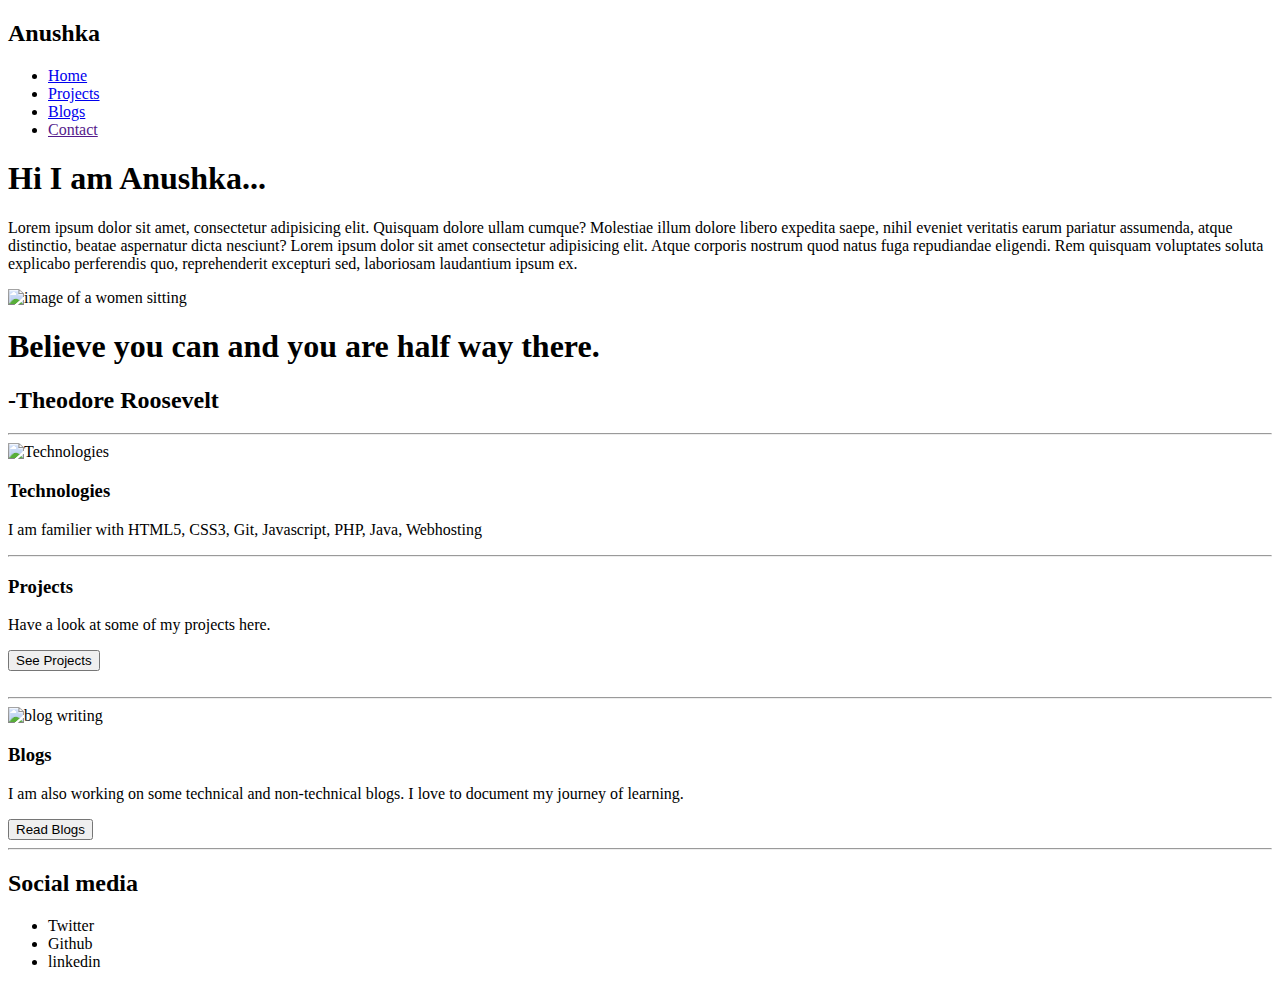
==== index.html @ 3993828c "uploading index" ====
<!DOCTYPE html>
<html lang="en">

<head>
    <meta charset="UTF-8">
    <meta http-equiv="X-UA-Compatible" content="IE=edge">
    <meta name="viewport" content="width=device-width, initial-scale=1.0">
    <title>Portfolio</title>
    <link rel="stylesheet" href="portfolio.css">
</head>

<body>
    <div class="nav">
        <header>
            <h2>Anushka</h2>
        </header>

        <ul class="navlist">
            <li class="navlistrow"><a href="/index.html">Home</a></li>
            <li class="navlistrow"><a href="/projects.html">Projects</a></li>
            <li class="navlistrow"><a href="/blogs.html">Blogs</a></li>
            <li class="navlistrow"><a href="">Contact</a></li>
        </ul>
    </div>
    <section class="content">
        <div class="intro">
            <h1>Hi I am Anushka...</h1>
            <p>Lorem ipsum dolor sit amet, consectetur adipisicing elit. Quisquam dolore ullam cumque? Molestiae illum
                dolore libero expedita saepe, nihil eveniet veritatis earum pariatur assumenda, atque distinctio, beatae
                aspernatur dicta nesciunt? Lorem ipsum dolor sit amet consectetur adipisicing elit. Atque corporis
                nostrum quod natus fuga repudiandae eligendi. Rem quisquam voluptates soluta explicabo perferendis quo,
                reprehenderit excepturi sed, laboriosam laudantium ipsum ex.</p>
        </div>
        <div class="hero">

            <img src="hero.svg" alt="image of a women sitting">
            <h1>Believe you can and you are half way there.</h1>
            <h2>-Theodore Roosevelt</h2>
        </div>
    </section>


    <hr>
    <div class="tech">
        <img src="tech.svg" alt="Technologies">

        <div>
            <h3>Technologies</h3>
            <p>
                I am familier with HTML5, CSS3, Git, Javascript, PHP, Java, Webhosting
            </p>
        </div>
    </div>
    <hr>
    <div class="projects">
        <div>
            <h3>Projects</h3>
            <p>Have a look at some of my projects here.
            </p>
            <button>See Projects</button>

        </div>

        <img src="project.svg" alt="">
    </div>
    <hr>
    <div class="blogs">
        <img src="blogs.svg" alt="blog writing">

        <div>
            <h3>Blogs</h3>
            <p>
                I am also working on some technical and non-technical blogs. I love to document my journey of learning.
            </p>
            <button>Read Blogs</button>
        </div>
    </div>
    <hr>

    <footer>

        <h2>Social media</h2>
        <ul>
            <li>Twitter</li>
            <li>Github</li>
            <li>linkedin</li>
        </ul>
    </footer>


</body>

</html>
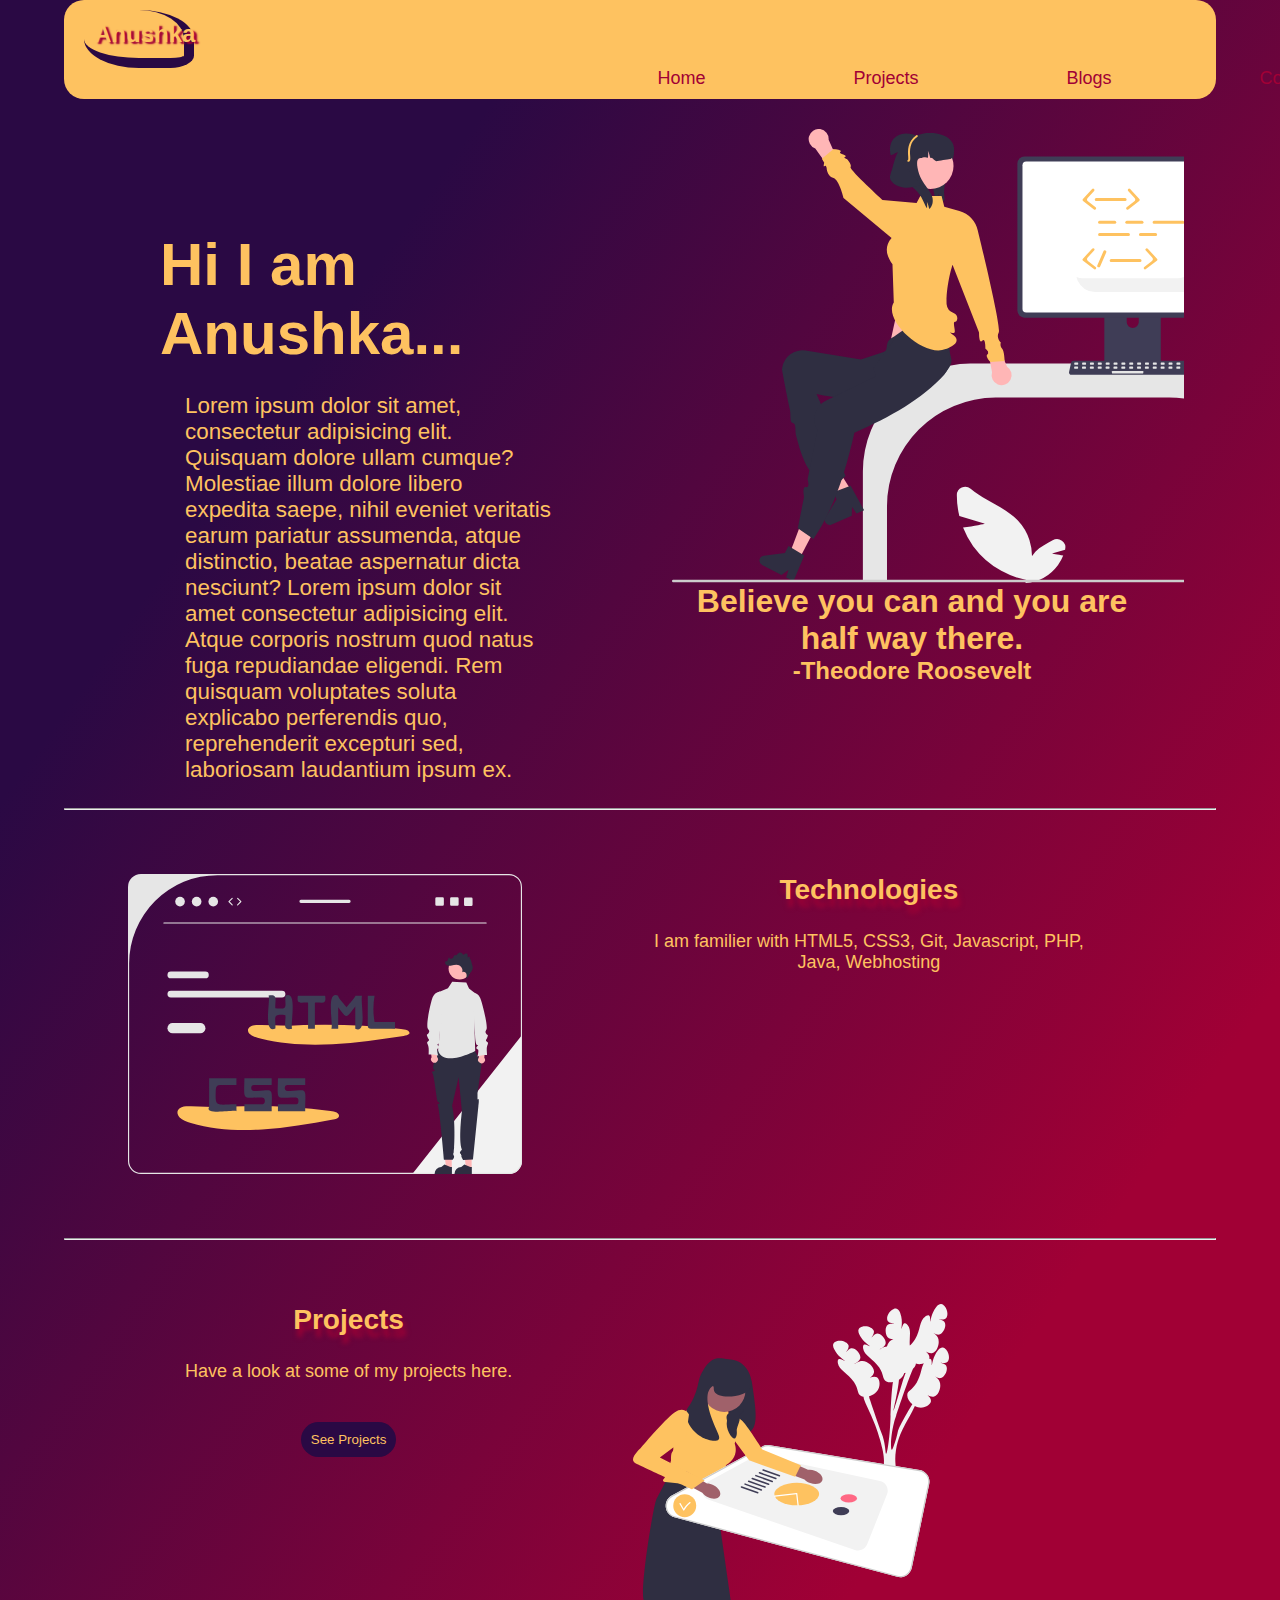
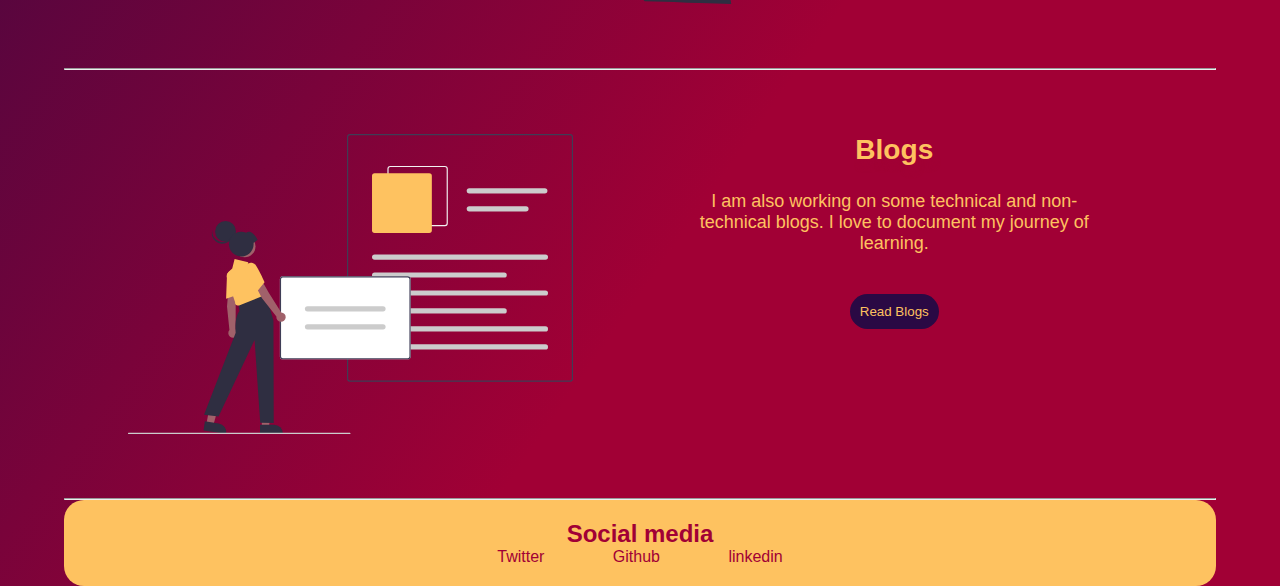
==== commit 49ca30cb: "adding index.html" ====
--- a/index.html
+++ b/index.html
@@ -1,93 +1,93 @@
-<!DOCTYPE html>
-<html lang="en">
-
-<head>
-    <meta charset="UTF-8">
-    <meta http-equiv="X-UA-Compatible" content="IE=edge">
-    <meta name="viewport" content="width=device-width, initial-scale=1.0">
-    <title>Portfolio</title>
-    <link rel="stylesheet" href="portfolio.css">
-</head>
-
-<body>
-    <div class="nav">
-        <header>
-            <h2>Anushka</h2>
-        </header>
-
-        <ul class="navlist">
-            <li class="navlistrow"><a href="/index.html">Home</a></li>
-            <li class="navlistrow"><a href="/projects.html">Projects</a></li>
-            <li class="navlistrow"><a href="/blogs.html">Blogs</a></li>
-            <li class="navlistrow"><a href="">Contact</a></li>
-        </ul>
-    </div>
-    <section class="content">
-        <div class="intro">
-            <h1>Hi I am Anushka...</h1>
-            <p>Lorem ipsum dolor sit amet, consectetur adipisicing elit. Quisquam dolore ullam cumque? Molestiae illum
-                dolore libero expedita saepe, nihil eveniet veritatis earum pariatur assumenda, atque distinctio, beatae
-                aspernatur dicta nesciunt? Lorem ipsum dolor sit amet consectetur adipisicing elit. Atque corporis
-                nostrum quod natus fuga repudiandae eligendi. Rem quisquam voluptates soluta explicabo perferendis quo,
-                reprehenderit excepturi sed, laboriosam laudantium ipsum ex.</p>
-        </div>
-        <div class="hero">
-
-            <img src="hero.svg" alt="image of a women sitting">
-            <h1>Believe you can and you are half way there.</h1>
-            <h2>-Theodore Roosevelt</h2>
-        </div>
-    </section>
-
-
-    <hr>
-    <div class="tech">
-        <img src="tech.svg" alt="Technologies">
-
-        <div>
-            <h3>Technologies</h3>
-            <p>
-                I am familier with HTML5, CSS3, Git, Javascript, PHP, Java, Webhosting
-            </p>
-        </div>
-    </div>
-    <hr>
-    <div class="projects">
-        <div>
-            <h3>Projects</h3>
-            <p>Have a look at some of my projects here.
-            </p>
-            <button>See Projects</button>
-
-        </div>
-
-        <img src="project.svg" alt="">
-    </div>
-    <hr>
-    <div class="blogs">
-        <img src="blogs.svg" alt="blog writing">
-
-        <div>
-            <h3>Blogs</h3>
-            <p>
-                I am also working on some technical and non-technical blogs. I love to document my journey of learning.
-            </p>
-            <button>Read Blogs</button>
-        </div>
-    </div>
-    <hr>
-
-    <footer>
-
-        <h2>Social media</h2>
-        <ul>
-            <li>Twitter</li>
-            <li>Github</li>
-            <li>linkedin</li>
-        </ul>
-    </footer>
-
-
-</body>
-
+<!DOCTYPE html>
+<html lang="en">
+
+<head>
+    <meta charset="UTF-8">
+    <meta http-equiv="X-UA-Compatible" content="IE=edge">
+    <meta name="viewport" content="width=device-width, initial-scale=1.0">
+    <title>Portfolio</title>
+    <link rel="stylesheet" href="portfolio.css">
+</head>
+
+<body>
+    <div class="nav">
+        <header>
+            <h2>Anushka</h2>
+        </header>
+
+        <ul class="navlist">
+            <li class="navlistrow"><a href="/index.html">Home</a></li>
+            <li class="navlistrow"><a href="/projects.html">Projects</a></li>
+            <li class="navlistrow"><a href="/blogs.html">Blogs</a></li>
+            <li class="navlistrow"><a href="">Contact</a></li>
+        </ul>
+    </div>
+    <section class="content">
+        <div class="intro">
+            <h1>Hi I am Anushka...</h1>
+            <p>Lorem ipsum dolor sit amet, consectetur adipisicing elit. Quisquam dolore ullam cumque? Molestiae illum
+                dolore libero expedita saepe, nihil eveniet veritatis earum pariatur assumenda, atque distinctio, beatae
+                aspernatur dicta nesciunt? Lorem ipsum dolor sit amet consectetur adipisicing elit. Atque corporis
+                nostrum quod natus fuga repudiandae eligendi. Rem quisquam voluptates soluta explicabo perferendis quo,
+                reprehenderit excepturi sed, laboriosam laudantium ipsum ex.</p>
+        </div>
+        <div class="hero">
+
+            <img src="hero.svg" alt="image of a women sitting">
+            <h1>Believe you can and you are half way there.</h1>
+            <h2>-Theodore Roosevelt</h2>
+        </div>
+    </section>
+
+
+    <hr>
+    <div class="tech">
+        <img src="tech.svg" alt="Technologies">
+
+        <div>
+            <h3>Technologies</h3>
+            <p>
+                I am familier with HTML5, CSS3, Git, Javascript, PHP, Java, Webhosting
+            </p>
+        </div>
+    </div>
+    <hr>
+    <div class="projects">
+        <div>
+            <h3>Projects</h3>
+            <p>Have a look at some of my projects here.
+            </p>
+            <button>See Projects</button>
+
+        </div>
+
+        <img src="project.svg" alt="">
+    </div>
+    <hr>
+    <div class="blogs">
+        <img src="blogs.svg" alt="blog writing">
+
+        <div>
+            <h3>Blogs</h3>
+            <p>
+                I am also working on some technical and non-technical blogs. I love to document my journey of learning.
+            </p>
+            <button>Read Blogs</button>
+        </div>
+    </div>
+    <hr>
+
+    <footer>
+
+        <h2>Social media</h2>
+        <ul>
+            <li>Twitter</li>
+            <li>Github</li>
+            <li>linkedin</li>
+        </ul>
+    </footer>
+
+
+</body>
+
 </html>--- a/portfolio.css
+++ b/portfolio.css
@@ -0,0 +1,169 @@
+@import url('https://fonts.googleapis.com/css2?family=Oleo+Script+Swash+Caps:wght@400;700&display=swap');
+
+:root {
+
+    --primaary: #2A0944;
+    --primary: linear-gradient(125deg, rgb(42, 9, 68) 20%, rgb(161, 0, 53)70%);
+    --secondary: #3FA796;
+    --tertiary: #FEC260;
+    --button: #A10035;
+}
+
+* {
+    margin: 0;
+    padding: 0;
+    box-sizing: border-box;
+    font-family: "Mulish", sans-serif;
+    padding-left: 2rem;
+    padding-right: 2rem;
+
+    color: var(--tertiary);
+
+}
+
+body {
+    background: var(--primary);
+    overflow: auto;
+
+}
+
+header {
+
+    margin-left: 10px;
+    max-width: 110px;
+    text-shadow: .2em .1em .1em var(--button);
+    border-radius: 70%;
+    border-bottom-right-radius: 30%;
+    border: 10px solid #2A0944;
+    border-top: #FEC260;
+    border-left: #FEC260;
+    padding: 10px;
+}
+
+header h2 {
+    color: var(--primary);
+    padding: 0px;
+
+}
+
+.nav {
+    
+    background: var(--tertiary);
+    border-radius: 20px;
+    padding: 10px;
+    text-decoration: none;
+
+}
+
+.navlist {
+    position: relative;
+    font-size: large;
+    list-style: none;
+    margin-left: 45%;
+    display: flex;
+    padding: 0;
+}
+
+.navlist li a {
+    text-decoration: none;
+    color: var(--button);
+    margin: 10px
+}
+
+.navlist li a:hover {
+    transition: 0.6s;
+    font-size: larger;
+    text-shadow: 0.4em 0.4em 0.2em var(--button);
+}
+
+.content {
+    display: flex;
+    min-height: 560px;
+
+}
+
+.content .intro {
+    margin-top: 12%;
+    min-width: 40%;
+    max-width: 50%;
+    font-size: 30px;
+
+}
+
+.content .intro p {
+    font-size: 1.4rem;
+}
+
+.hero img {
+    max-height: 600px;
+    display: block;
+
+}
+
+.hero {
+    margin-top: 30px;
+    padding: 0px;
+
+    text-align: center;
+    overflow-x: hidden;
+
+}
+
+.tech,
+.projects,
+.blogs {
+    display: flex;
+    text-align: center;
+    padding: 2rem;
+    margin: 2rem 0px;
+    border-radius: 1rem;
+    font-size: x-large;
+}
+
+img {
+    max-height: 300px;
+}
+
+div p {
+    margin: 25px;
+    font-size: large;
+    min-width: 30%;
+}
+
+h3 {
+    text-decoration: wavy;
+    text-shadow: 0.1em 0.3em 0.2em var(--button);
+}
+
+button {
+    background: var(--primaary);
+    padding: 10px;
+    border-radius: 20px;
+    border: var(--primary);
+    margin: 15px;
+
+}
+
+footer {
+    background: var(--tertiary);
+    border-radius: 20px;
+    padding: 20px;
+    text-decoration: none;
+    color: var(--button);
+}
+
+footer h2 {
+    color: var(--button);
+    text-align: center;
+}
+
+footer ul {
+    text-align: center;
+
+}
+
+footer ul li {
+    display: inline;
+    color: var(--button);
+
+}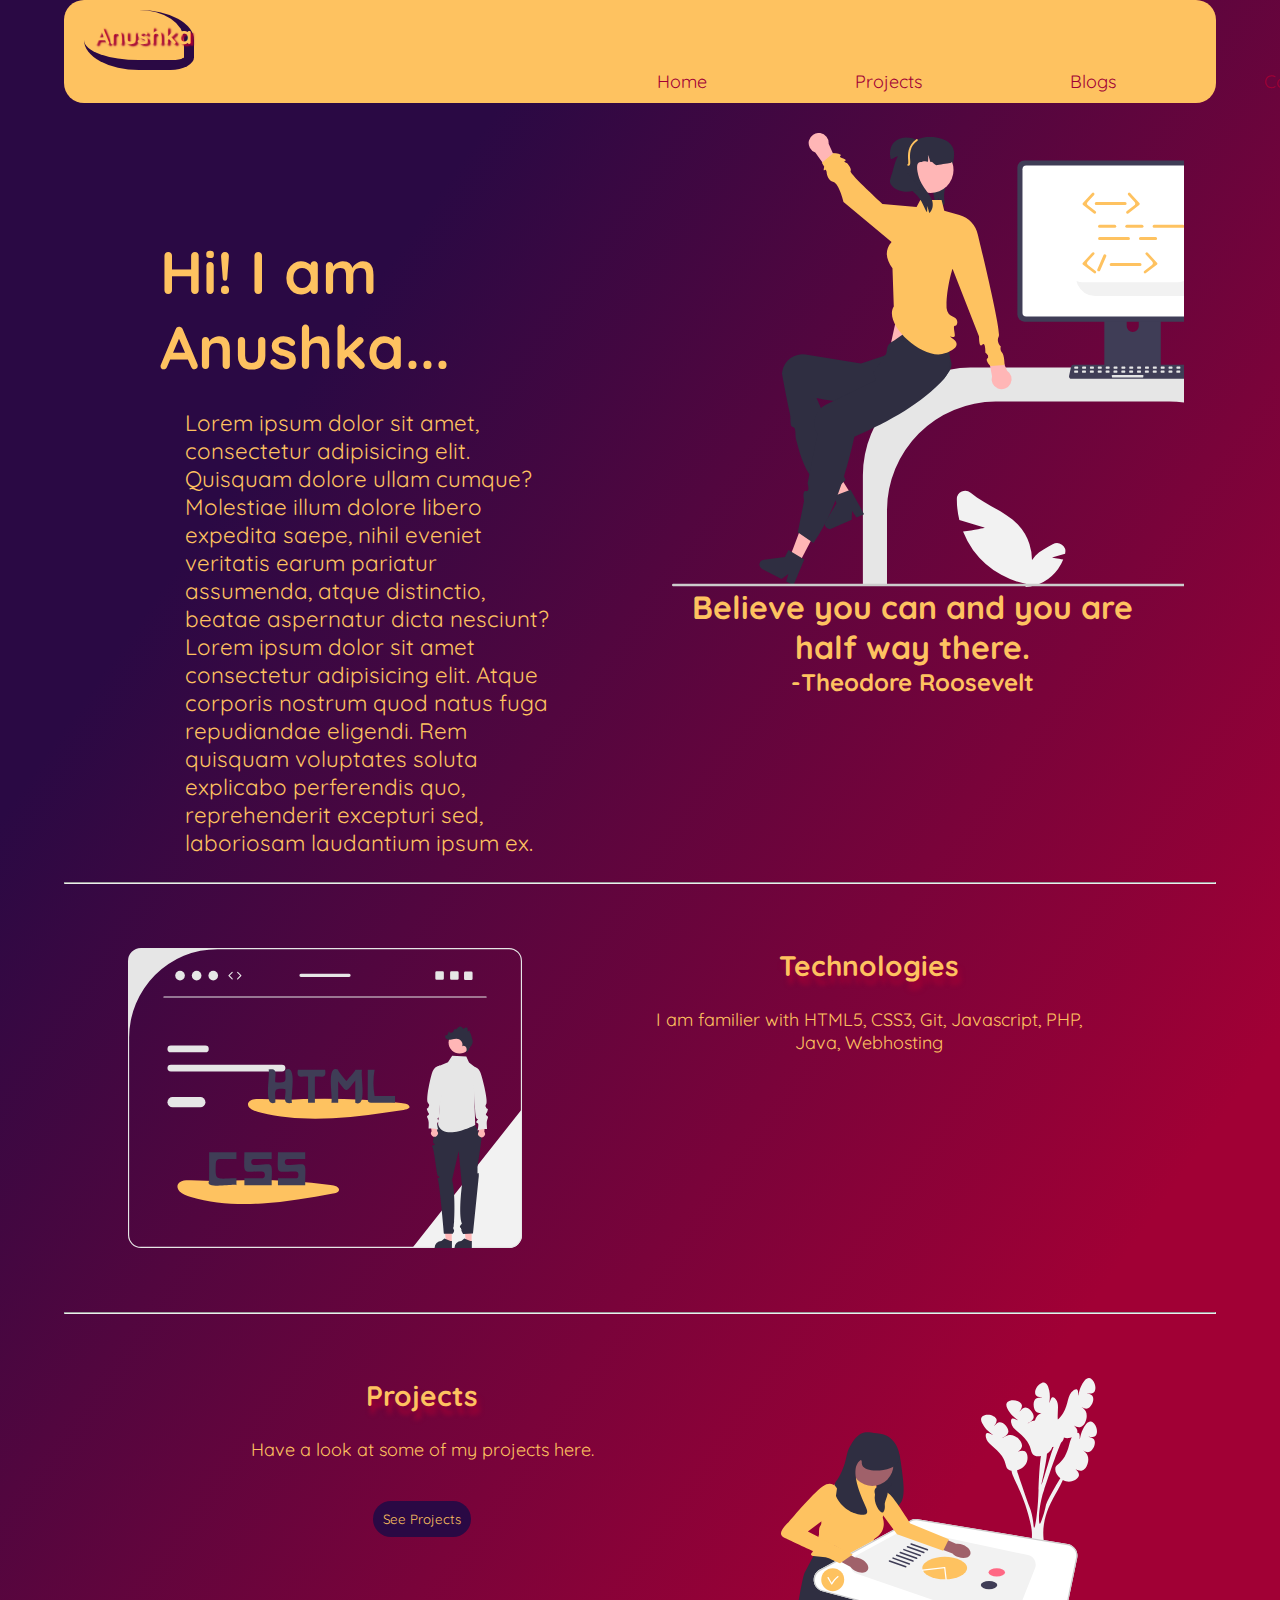
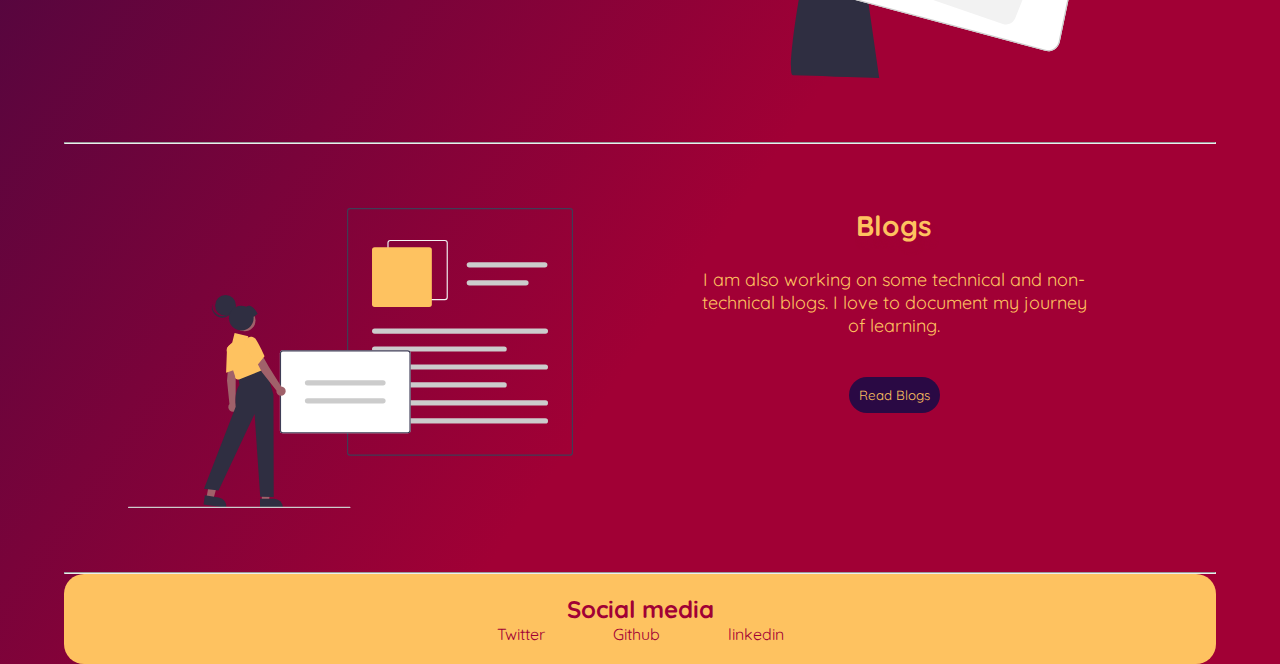
==== commit e6f96b77: "font changed" ====
--- a/index.html
+++ b/index.html
@@ -24,7 +24,7 @@
     </div>
     <section class="content">
         <div class="intro">
-            <h1>Hi I am Anushka...</h1>
+            <h1>Hi! I am Anushka...</h1>
             <p>Lorem ipsum dolor sit amet, consectetur adipisicing elit. Quisquam dolore ullam cumque? Molestiae illum
                 dolore libero expedita saepe, nihil eveniet veritatis earum pariatur assumenda, atque distinctio, beatae
                 aspernatur dicta nesciunt? Lorem ipsum dolor sit amet consectetur adipisicing elit. Atque corporis
--- a/portfolio.css
+++ b/portfolio.css
@@ -1,5 +1,4 @@
-@import url('https://fonts.googleapis.com/css2?family=Oleo+Script+Swash+Caps:wght@400;700&display=swap');
-
+@import url('https://fonts.googleapis.com/css2?family=Oleo+Script+Swash+Caps:wght@400;700&family=Quicksand:wght@300;400;500;600;700&display=swap');
 :root {
 
     --primaary: #2A0944;
@@ -13,7 +12,8 @@
     margin: 0;
     padding: 0;
     box-sizing: border-box;
-    font-family: "Mulish", sans-serif;
+    font-family: 'Oleo Script Swash Caps', cursive;
+font-family: 'Quicksand', sans-serif;
     padding-left: 2rem;
     padding-right: 2rem;
 
@@ -127,7 +127,11 @@
 div p {
     margin: 25px;
     font-size: large;
-    min-width: 30%;
+    min-width: 60%;
+}
+
+.projects div{
+    min-width: 60%;
 }
 
 h3 {
@@ -143,6 +147,8 @@
     margin: 15px;
 
 }
+
+
 
 footer {
     background: var(--tertiary);
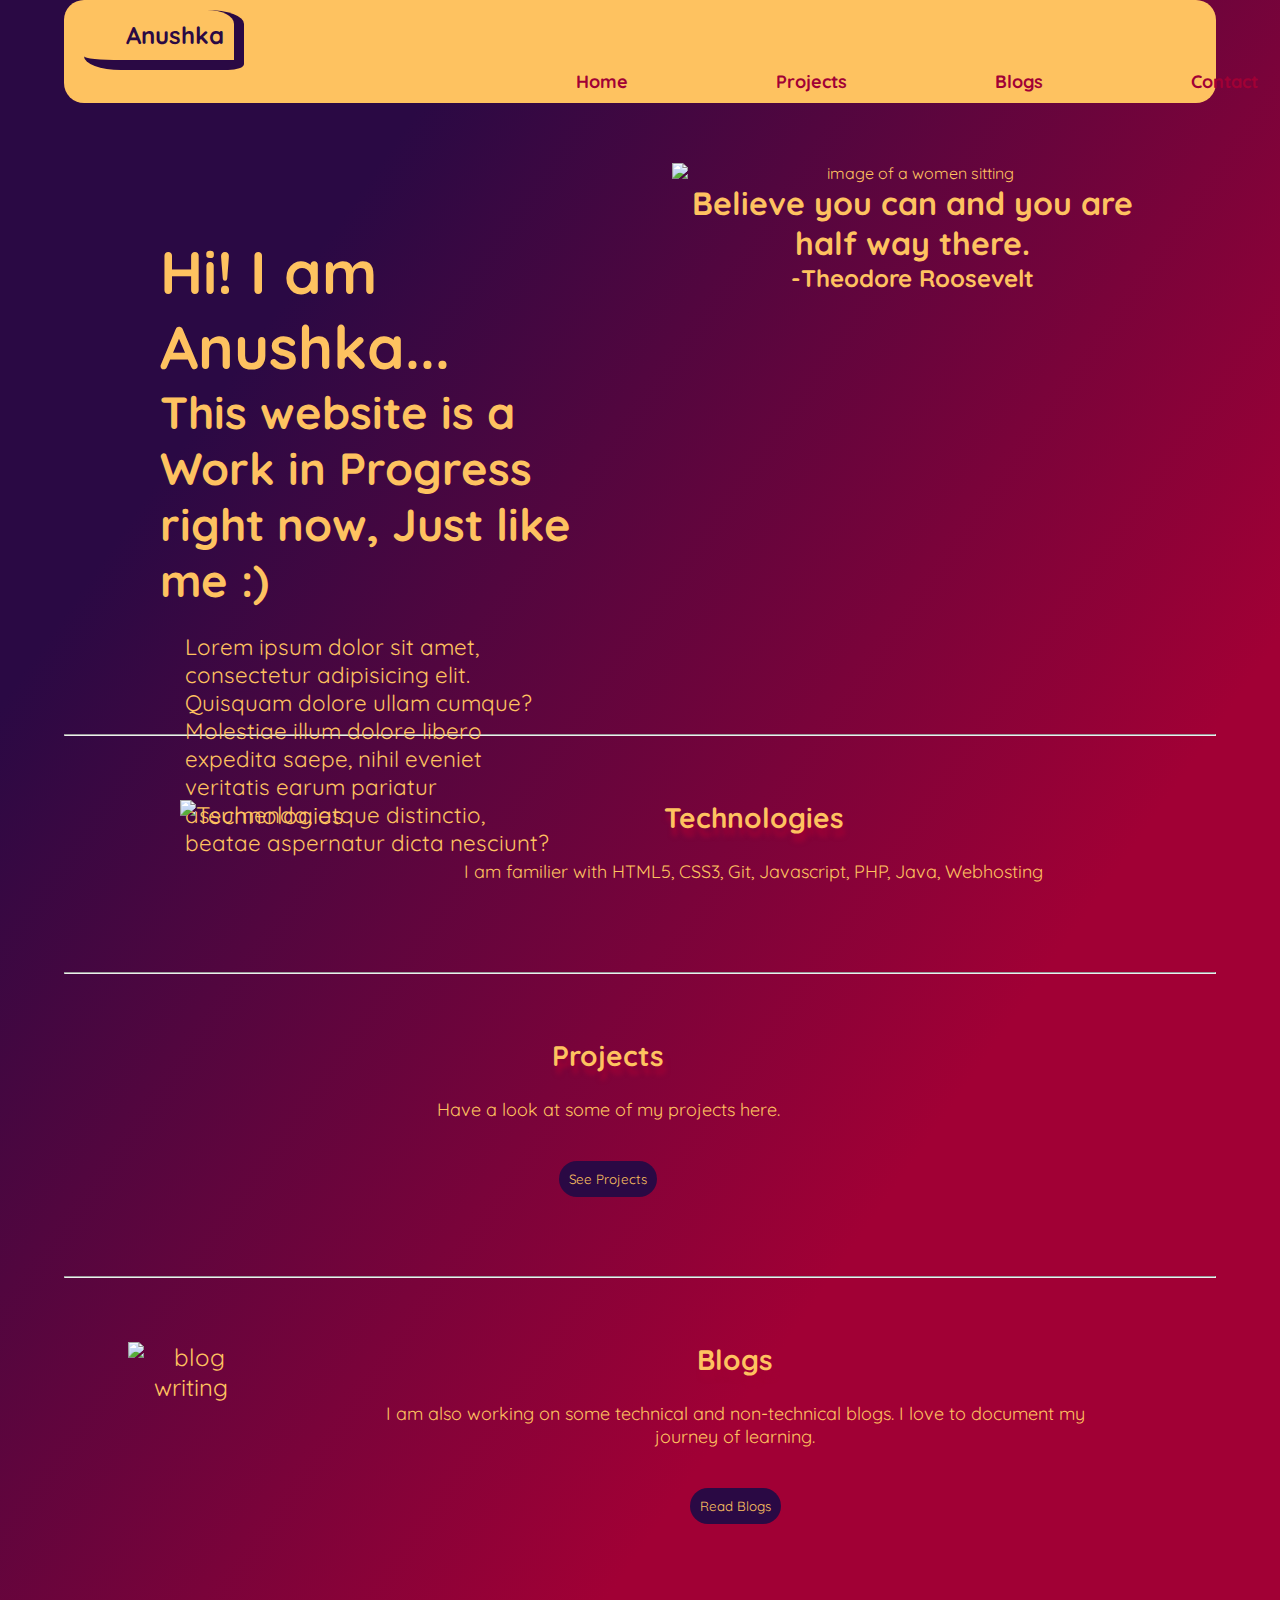
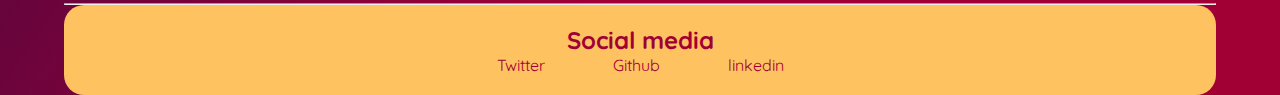
==== commit a7e81994: "adding blog page" ====
--- a/index.html
+++ b/index.html
@@ -1,4 +1,4 @@
-<!DOCTYPE html>
+  <!DOCTYPE html>
 <html lang="en">
 
 <head>
@@ -25,15 +25,14 @@
     <section class="content">
         <div class="intro">
             <h1>Hi! I am Anushka...</h1>
+            <h2>This website is a Work in Progress right now, Just like me :)</h2>
             <p>Lorem ipsum dolor sit amet, consectetur adipisicing elit. Quisquam dolore ullam cumque? Molestiae illum
                 dolore libero expedita saepe, nihil eveniet veritatis earum pariatur assumenda, atque distinctio, beatae
-                aspernatur dicta nesciunt? Lorem ipsum dolor sit amet consectetur adipisicing elit. Atque corporis
-                nostrum quod natus fuga repudiandae eligendi. Rem quisquam voluptates soluta explicabo perferendis quo,
-                reprehenderit excepturi sed, laboriosam laudantium ipsum ex.</p>
+                aspernatur dicta nesciunt?</p>
         </div>
         <div class="hero">
 
-            <img src="hero.svg" alt="image of a women sitting">
+            <img src="svg/hero.svg" alt="image of a women sitting">
             <h1>Believe you can and you are half way there.</h1>
             <h2>-Theodore Roosevelt</h2>
         </div>
@@ -42,7 +41,7 @@
 
     <hr>
     <div class="tech">
-        <img src="tech.svg" alt="Technologies">
+        <img src="svg/tech.svg" alt="Technologies">
 
         <div>
             <h3>Technologies</h3>
@@ -61,11 +60,11 @@
 
         </div>
 
-        <img src="project.svg" alt="">
+        <img src="svg/project.svg" alt="">
     </div>
     <hr>
     <div class="blogs">
-        <img src="blogs.svg" alt="blog writing">
+        <img src="svg/blogs.svg" alt="blog writing">
 
         <div>
             <h3>Blogs</h3>
--- a/portfolio.css
+++ b/portfolio.css
@@ -1,175 +1,157 @@
-@import url('https://fonts.googleapis.com/css2?family=Oleo+Script+Swash+Caps:wght@400;700&family=Quicksand:wght@300;400;500;600;700&display=swap');
+@import url("https://fonts.googleapis.com/css2?family=Oleo+Script+Swash+Caps:wght@400;700&family=Quicksand:wght@300;400;500;600;700&display=swap");
 :root {
-
-    --primaary: #2A0944;
-    --primary: linear-gradient(125deg, rgb(42, 9, 68) 20%, rgb(161, 0, 53)70%);
-    --secondary: #3FA796;
-    --tertiary: #FEC260;
-    --button: #A10035;
+  --primaary: #2a0944;
+  --primary: linear-gradient(125deg, rgb(42, 9, 68) 20%, rgb(161, 0, 53) 70%);
+  --secondary: #3fa796;
+  --tertiary: #fec260;
+  --button: #a10035;
 }
 
 * {
-    margin: 0;
-    padding: 0;
-    box-sizing: border-box;
-    font-family: 'Oleo Script Swash Caps', cursive;
-font-family: 'Quicksand', sans-serif;
-    padding-left: 2rem;
-    padding-right: 2rem;
-
-    color: var(--tertiary);
-
+  margin: 0;
+  padding: 0;
+  box-sizing: border-box;
+  font-family: "Oleo Script Swash Caps", cursive;
+  font-family: "Quicksand", sans-serif;
+  padding-left: 2rem;
+  padding-right: 2rem;
+  color: var(--tertiary);
 }
 
 body {
-    background: var(--primary);
-    overflow: auto;
-
+  background: var(--primary);
+  overflow-x: hidden;
 }
 
 header {
-
-    margin-left: 10px;
-    max-width: 110px;
-    text-shadow: .2em .1em .1em var(--button);
-    border-radius: 70%;
-    border-bottom-right-radius: 30%;
-    border: 10px solid #2A0944;
-    border-top: #FEC260;
-    border-left: #FEC260;
-    padding: 10px;
+  margin-left: 10px;
+  max-width: 160px;
+  border-radius: 23%;
+  border-bottom-right-radius: 10%;
+  border: 10px solid #2a0944;
+  border-top: #fec260;
+  border-left: #fec260;
+  padding: 10px;
 }
 
 header h2 {
-    color: var(--primary);
-    padding: 0px;
-
+  color: var(--primaary);
+  margin-right: 10px;
 }
 
 .nav {
-    
-    background: var(--tertiary);
-    border-radius: 20px;
-    padding: 10px;
-    text-decoration: none;
-
+  background: var(--tertiary);
+  border-radius: 20px;
+  padding: 10px;
+  text-decoration: none;
 }
 
 .navlist {
-    position: relative;
-    font-size: large;
-    list-style: none;
-    margin-left: 45%;
-    display: flex;
-    padding: 0;
+  position: relative;
+  left: 35%;
+  font-size: large;
+  list-style: none;
+  display: inline-flex;
 }
 
-.navlist li a {
-    text-decoration: none;
-    color: var(--button);
-    margin: 10px
+.navlistrow a {
+  justify-content: space-between;
+  text-decoration: none;
+  color: var(--button);
+  margin: 10px;
+  font-weight: 800;
 }
 
-.navlist li a:hover {
-    transition: 0.6s;
-    font-size: larger;
-    text-shadow: 0.4em 0.4em 0.2em var(--button);
+.navlistrow a:hover {
+  transition: 0.6s;
+  font-size: larger;
+  text-shadow: 0.4em 0.4em 0.2em var(--button);
 }
 
 .content {
-    display: flex;
-    min-height: 560px;
-
+  display: flex;
+  min-height: 560px;
 }
 
 .content .intro {
-    margin-top: 12%;
-    min-width: 40%;
-    max-width: 50%;
-    font-size: 30px;
-
+  margin-top: 12%;
+  min-width: 40%;
+  max-width: 50%;
+  font-size: 30px;
+  height: 500px;
 }
 
 .content .intro p {
-    font-size: 1.4rem;
+  font-size: 1.4rem;
 }
 
 .hero img {
-    max-height: 600px;
-    display: block;
-
+  max-height: 500px;
+  display: block;
 }
 
 .hero {
-    margin-top: 30px;
-    padding: 0px;
-
-    text-align: center;
-    overflow-x: hidden;
-
+  margin-top: 60px;
+  padding: 0px;
+  text-align: center;
+  overflow-x: hidden;
 }
 
 .tech,
 .projects,
 .blogs {
-    display: flex;
-    text-align: center;
-    padding: 2rem;
-    margin: 2rem 0px;
-    border-radius: 1rem;
-    font-size: x-large;
+  display: flex;
+  justify-content: center;
+  text-align: center;
+  padding: 2rem;
+  margin: 2rem 0px;
+  border-radius: 1rem;
+  font-size: x-large;
 }
 
 img {
-    max-height: 300px;
+  max-height: 300px;
 }
 
 div p {
-    margin: 25px;
-    font-size: large;
-    min-width: 60%;
-}
-
-.projects div{
-    min-width: 60%;
+  margin: 25px;
+  font-size: large;
 }
 
 h3 {
-    text-decoration: wavy;
-    text-shadow: 0.1em 0.3em 0.2em var(--button);
+  text-shadow: 0.1em 0.3em 0.2em var(--button);
 }
 
 button {
-    background: var(--primaary);
-    padding: 10px;
-    border-radius: 20px;
-    border: var(--primary);
-    margin: 15px;
-
+  background: var(--primaary);
+  padding: 10px;
+  border-radius: 20px;
+  border: var(--primary);
+  margin: 15px;
 }
-
-
-
+button:hover{
+  letter-spacing: 1.2px;
+  transition:0.3s;
+}
 footer {
-    background: var(--tertiary);
-    border-radius: 20px;
-    padding: 20px;
-    text-decoration: none;
-    color: var(--button);
+  background: var(--tertiary);
+  border-radius: 20px;
+  padding: 20px;
+  text-decoration: none;
+  color: var(--button);
 }
 
 footer h2 {
-    color: var(--button);
-    text-align: center;
+  color: var(--button);
+  text-align: center;
 }
 
 footer ul {
-    text-align: center;
-
+  text-align: center;
 }
 
 footer ul li {
-    display: inline;
-    color: var(--button);
+  display: inline;
+  color: var(--button);
+}
 
-}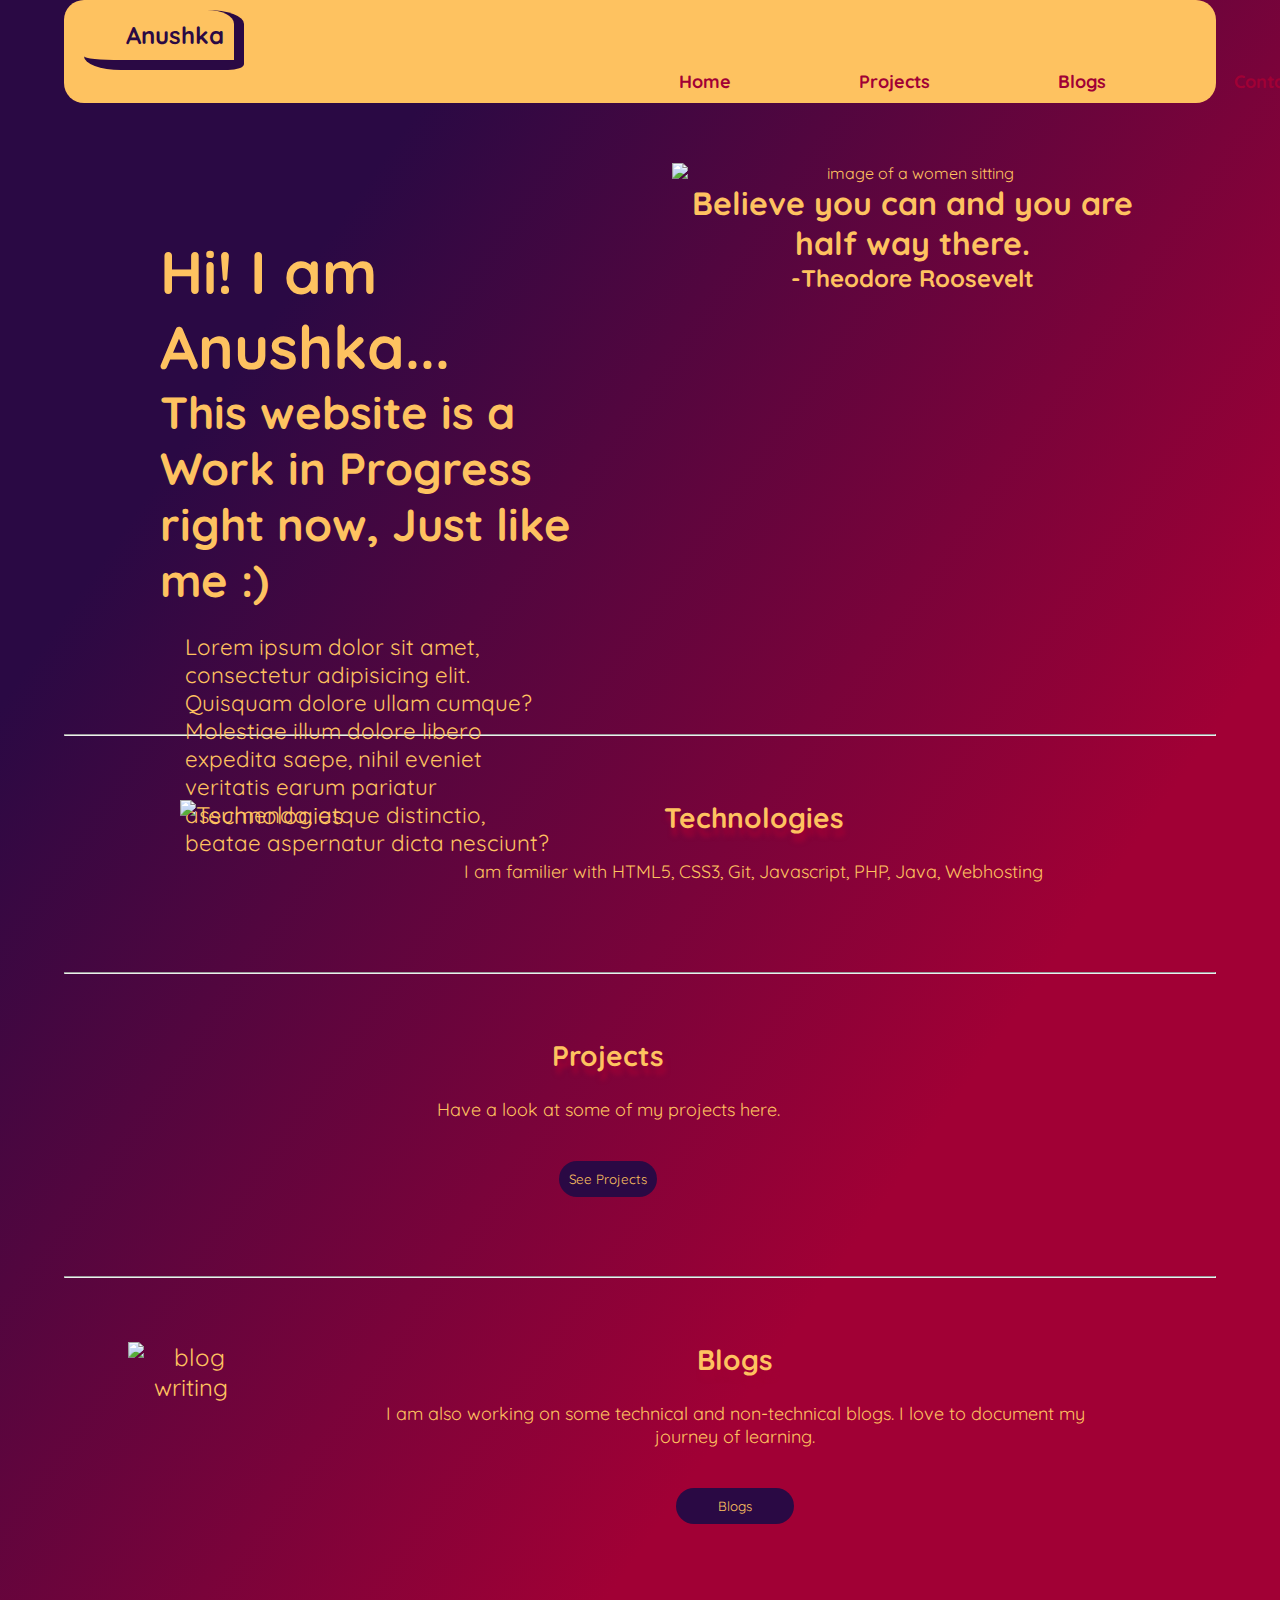
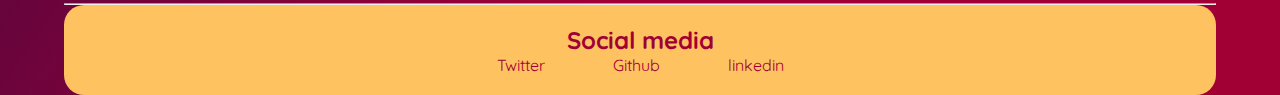
==== commit 0f948341: "navigation fixed" ====
--- a/index.html
+++ b/index.html
@@ -19,7 +19,7 @@
             <li class="navlistrow"><a href="/index.html">Home</a></li>
             <li class="navlistrow"><a href="/projects.html">Projects</a></li>
             <li class="navlistrow"><a href="/blogs.html">Blogs</a></li>
-            <li class="navlistrow"><a href="">Contact</a></li>
+            <li class="navlistrow"><a href="contactme.html">Contact</a></li>
         </ul>
     </div>
     <section class="content">
@@ -71,7 +71,7 @@
             <p>
                 I am also working on some technical and non-technical blogs. I love to document my journey of learning.
             </p>
-            <button>Read Blogs</button>
+            <button><a href="blogs.html">Blogs</a></button>
         </div>
     </div>
     <hr>
--- a/portfolio.css
+++ b/portfolio.css
@@ -16,6 +16,7 @@
   padding-left: 2rem;
   padding-right: 2rem;
   color: var(--tertiary);
+  text-decoration: none;
 }
 
 body {
@@ -48,7 +49,7 @@
 
 .navlist {
   position: relative;
-  left: 35%;
+  left: 45%;
   font-size: large;
   list-style: none;
   display: inline-flex;
@@ -58,7 +59,6 @@
   justify-content: space-between;
   text-decoration: none;
   color: var(--button);
-  margin: 10px;
   font-weight: 800;
 }
 
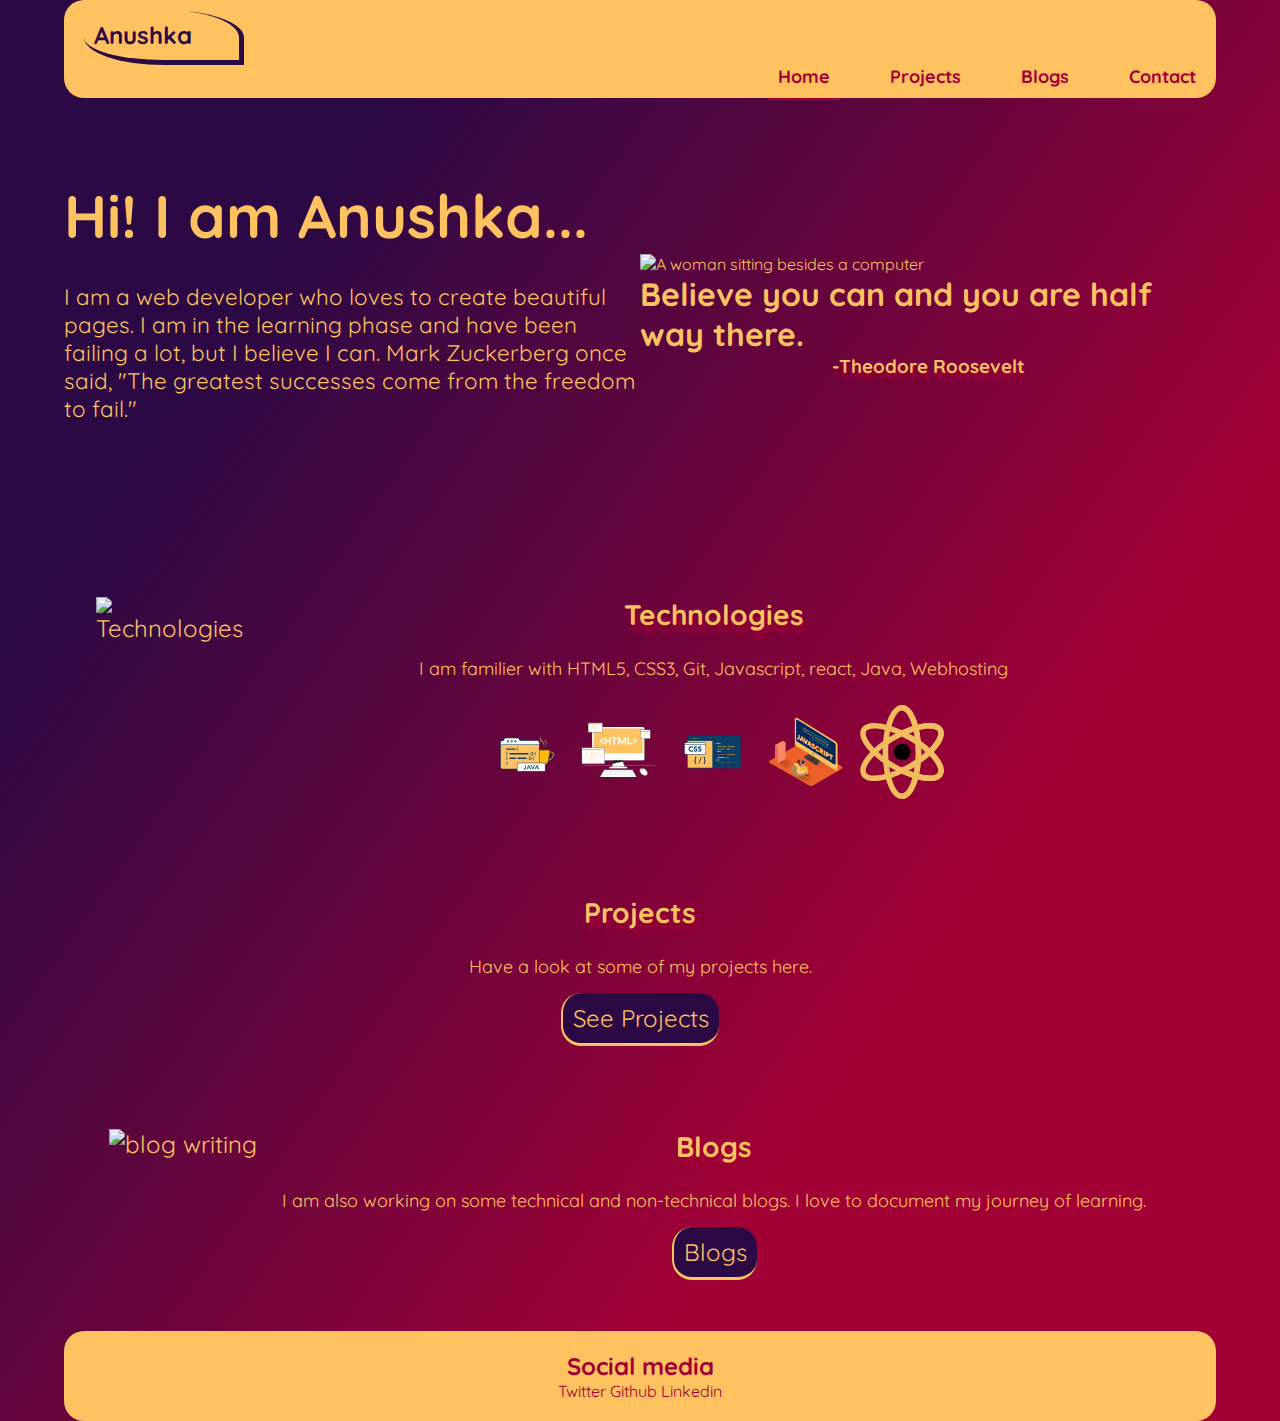
==== commit b1e8e9d4: "Final Product is ready" ====
--- a/index.html
+++ b/index.html
@@ -1,92 +1,102 @@
-  <!DOCTYPE html>
+<!DOCTYPE html>
 <html lang="en">
+  <head>
+    <meta charset="UTF-8" />
+    <meta http-equiv="X-UA-Compatible" content="IE=edge" />
+    <meta name="viewport" content="width=device-width, initial-scale=1.0" />
+    <title>Portfolio</title>
+    <link rel="stylesheet" href="portfolio.css" />
+  </head>
 
-<head>
-    <meta charset="UTF-8">
-    <meta http-equiv="X-UA-Compatible" content="IE=edge">
-    <meta name="viewport" content="width=device-width, initial-scale=1.0">
-    <title>Portfolio</title>
-    <link rel="stylesheet" href="portfolio.css">
-</head>
+  <body>
+    <nav>
+      <header>
+        <h2>Anushka</h2>
+      </header>
 
-<body>
-    <div class="nav">
-        <header>
-            <h2>Anushka</h2>
-        </header>
-
+      <div class="navWrapper">
         <ul class="navlist">
-            <li class="navlistrow"><a href="/index.html">Home</a></li>
-            <li class="navlistrow"><a href="/projects.html">Projects</a></li>
-            <li class="navlistrow"><a href="/blogs.html">Blogs</a></li>
-            <li class="navlistrow"><a href="contactme.html">Contact</a></li>
+          <li class="navlink active"><a href="/index.html">Home</a></li>
+          <li class="navlink"><a href="/projects.html">Projects</a></li>
+          <li class="navlink"><a href="/blogs.html">Blogs</a></li>
+          <li class="navlink"><a href="contactme.html">Contact</a></li>
         </ul>
-    </div>
-    <section class="content">
-        <div class="intro">
-            <h1>Hi! I am Anushka...</h1>
-            <h2>This website is a Work in Progress right now, Just like me :)</h2>
-            <p>Lorem ipsum dolor sit amet, consectetur adipisicing elit. Quisquam dolore ullam cumque? Molestiae illum
-                dolore libero expedita saepe, nihil eveniet veritatis earum pariatur assumenda, atque distinctio, beatae
-                aspernatur dicta nesciunt?</p>
-        </div>
-        <div class="hero">
-
-            <img src="svg/hero.svg" alt="image of a women sitting">
-            <h1>Believe you can and you are half way there.</h1>
-            <h2>-Theodore Roosevelt</h2>
-        </div>
+      </div>
+    </nav>
+    <section class="hero">
+      <div class="intro">
+        <h1>Hi! I am Anushka...</h1>
+        <p>
+          I am a web developer who loves to create beautiful pages. I am in the
+          learning phase and have been failing a lot, but I believe I can. Mark
+          Zuckerberg once said, "The greatest successes come from the freedom to
+          fail."
+        </p>
+      </div>
+      <div class="hero-banner">
+        <img src="svg/hero.svg" alt="A woman sitting besides a computer" />
+        <h1>Believe you can and you are half way there.</h1>
+        <h3>-Theodore Roosevelt</h3>
+      </div>
     </section>
 
+    <div class="tech">
+      <img src="svg/tech.svg" alt="Technologies" />
 
-    <hr>
-    <div class="tech">
-        <img src="svg/tech.svg" alt="Technologies">
+      <div>
+        <h3>Technologies</h3>
 
-        <div>
-            <h3>Technologies</h3>
-            <p>
-                I am familier with HTML5, CSS3, Git, Javascript, PHP, Java, Webhosting
-            </p>
-        </div>
-    </div>
-    <hr>
-    <div class="projects">
-        <div>
-            <h3>Projects</h3>
-            <p>Have a look at some of my projects here.
-            </p>
-            <button>See Projects</button>
+        <p>
+          I am familier with HTML5, CSS3, Git, Javascript, react, Java,
+          Webhosting
+        </p>
+        <div class="tech_img">
+            <img src="svg/Java.svg" alt="" class="tech_svg" />
+
+            <img src="svg/HTML.svg" alt="" class="tech_svg" />
+          <img src="svg/css.svg" alt=""class="tech_svg"  />
+          <img src="svg/Javascript.svg" alt="" class="tech_svg" />
+          <img src="svg/react.svg" alt=""class="tech_svg"  />
+          <img src="svg/github.svg" alt="" class="tech_svg" />
 
         </div>
+      </div>
+    </div>
 
-        <img src="svg/project.svg" alt="">
+    <div class="projects">
+      <div>
+        <h3>Projects</h3>
+        <p>Have a look at some of my projects here.</p>
+        <a class="btn" href="projects.html">See Projects</a>
+      </div>
+
+      <img src="svg/project.svg" alt="" />
     </div>
-    <hr>
+
     <div class="blogs">
-        <img src="svg/blogs.svg" alt="blog writing">
+      <img src="svg/blogs.svg" alt="blog writing" />
 
-        <div>
-            <h3>Blogs</h3>
-            <p>
-                I am also working on some technical and non-technical blogs. I love to document my journey of learning.
-            </p>
-            <button><a href="blogs.html">Blogs</a></button>
-        </div>
+      <div>
+        <h3>Blogs</h3>
+        <p>
+          I am also working on some technical and non-technical blogs. I love to
+          document my journey of learning.
+        </p>
+        <a class="btn" href="blogs.html">Blogs</a>
+      </div>
     </div>
-    <hr>
 
     <footer>
-
-        <h2>Social media</h2>
-        <ul>
-            <li>Twitter</li>
-            <li>Github</li>
-            <li>linkedin</li>
-        </ul>
+      <h2>Social media</h2>
+      <ul>
+        <li><a href="https://twitter.com/TheIndianGirl56">Twitter</a></li>
+        <li><a href="https://github.com/Anush79">Github</a></li>
+        <li>
+          <a href="https://www.linkedin.com/in/anushka-jaiswal-46258918a/"
+            >Linkedin</a
+          >
+        </li>
+      </ul>
     </footer>
-
-
-</body>
-
-</html>+  </body>
+</html>
--- a/portfolio.css
+++ b/portfolio.css
@@ -13,8 +13,6 @@
   box-sizing: border-box;
   font-family: "Oleo Script Swash Caps", cursive;
   font-family: "Quicksand", sans-serif;
-  padding-left: 2rem;
-  padding-right: 2rem;
   color: var(--tertiary);
   text-decoration: none;
 }
@@ -22,81 +20,89 @@
 body {
   background: var(--primary);
   overflow-x: hidden;
+  padding: 0 5vw;
 }
 
 header {
   margin-left: 10px;
   max-width: 160px;
-  border-radius: 23%;
-  border-bottom-right-radius: 10%;
-  border: 10px solid #2a0944;
-  border-top: #fec260;
-  border-left: #fec260;
+  border-radius: 63%;
+  border-bottom-right-radius: 1%;
+  border: 5px solid #2a0944;
+  border-top: var(--tertiary);
+  border-left: var(--tertiary);
   padding: 10px;
 }
 
-header h2 {
+header h2{
   color: var(--primaary);
   margin-right: 10px;
 }
 
-.nav {
+nav {
   background: var(--tertiary);
   border-radius: 20px;
   padding: 10px;
   text-decoration: none;
 }
 
+.navWrapper{
+  display: flex;
+}
+
 .navlist {
-  position: relative;
-  left: 45%;
+  display: flex;
+  margin-left: auto;
   font-size: large;
   list-style: none;
-  display: inline-flex;
-}
-
-.navlistrow a {
+  gap: 40px;
+  
+}
+
+.navlink.active a{
+  border-bottom: solid var(--button) 2px;
+}
+
+.navlink a {
   justify-content: space-between;
   text-decoration: none;
   color: var(--button);
   font-weight: 800;
-}
-
-.navlistrow a:hover {
+padding: 10px;
+}
+
+.navlink a:hover {
   transition: 0.6s;
-  font-size: larger;
   text-shadow: 0.4em 0.4em 0.2em var(--button);
 }
 
-.content {
-  display: flex;
-  min-height: 560px;
-}
-
-.content .intro {
-  margin-top: 12%;
-  min-width: 40%;
-  max-width: 50%;
+.hero {
+  display: flex;
+  padding: 80px 0;
+  align-items: center;
+  
+}
+
+.hero >*{
+  flex: 1;
+}
+.hero .intro {
   font-size: 30px;
-  height: 500px;
-}
-
-.content .intro p {
+}
+
+.hero .intro p {
+  padding: 0;
   font-size: 1.4rem;
-}
-
+  margin: 30px 0;
+}
 .hero img {
-  max-height: 500px;
-  display: block;
-}
-
-.hero {
-  margin-top: 60px;
-  padding: 0px;
-  text-align: center;
-  overflow-x: hidden;
-}
-
+  max-height: 570px;
+  width: 100%;
+}
+.hero-banner h3{
+  text-align: center;
+
+}
 .tech,
 .projects,
 .blogs {
@@ -108,6 +114,19 @@
   border-radius: 1rem;
   font-size: x-large;
 }
+.tech_img{
+  display: flex;
+  flex-wrap: wrap;
+  justify-content: center;
+  
+}
+.tech_svg{
+  animation-name: tech_animate;
+  animation-duration: 4s;
+  animation-iteration-count: infinite;
+max-height: 10%;
+max-width: 10%;
+}
 
 img {
   max-height: 300px;
@@ -122,16 +141,31 @@
   text-shadow: 0.1em 0.3em 0.2em var(--button);
 }
 
-button {
+.btn {
   background: var(--primaary);
   padding: 10px;
   border-radius: 20px;
   border: var(--primary);
   margin: 15px;
-}
-button:hover{
-  letter-spacing: 1.2px;
-  transition:0.3s;
+  border-bottom: 3px solid var(--tertiary);
+  border-left: 2px solid var(--tertiary);
+  cursor: pointer;
+  transition: all ease 0.3s;
+}
+.btn:hover{
+  letter-spacing: 0px;
+  transform: scale(1.35);
+  border: none;
+  transition: 0.5s;
+}
+@keyframes tech_animate
+{
+0% {transform: rotate(0deg);left:0px;}
+25% {transform: rotate(20deg);left:0px;}
+50% {transform: rotate(0deg);left:500px;}
+55% {transform: rotate(0deg);left:500px;}
+70% {transform: rotate(0deg);left:500px;}
+100% {transform: rotate(-360deg);left:0px;}
 }
 footer {
   background: var(--tertiary);
@@ -149,9 +183,38 @@
 footer ul {
   text-align: center;
 }
-
-footer ul li {
+footer ul li{
   display: inline;
-  color: var(--button);
-}
-
+}
+footer ul li a{
+  color: var(--button);
+}
+
+@media screen and (max-width:700px) {
+  header{
+    margin: auto;
+  }
+  .navlist{
+    flex-direction: column;
+    gap: 10px;
+    align-items: center;
+    margin: auto;
+  }
+  .hero{
+    text-align: center;
+    flex-direction: column;
+    gap: 16px;
+  }
+  .hero-banner{
+    order: -1;
+  }
+  .tech,
+  .projects,
+  .blogs {
+    flex-direction: column;
+    gap: 16px;
+  }
+  .projects img{
+    order:-1;
+  }
+}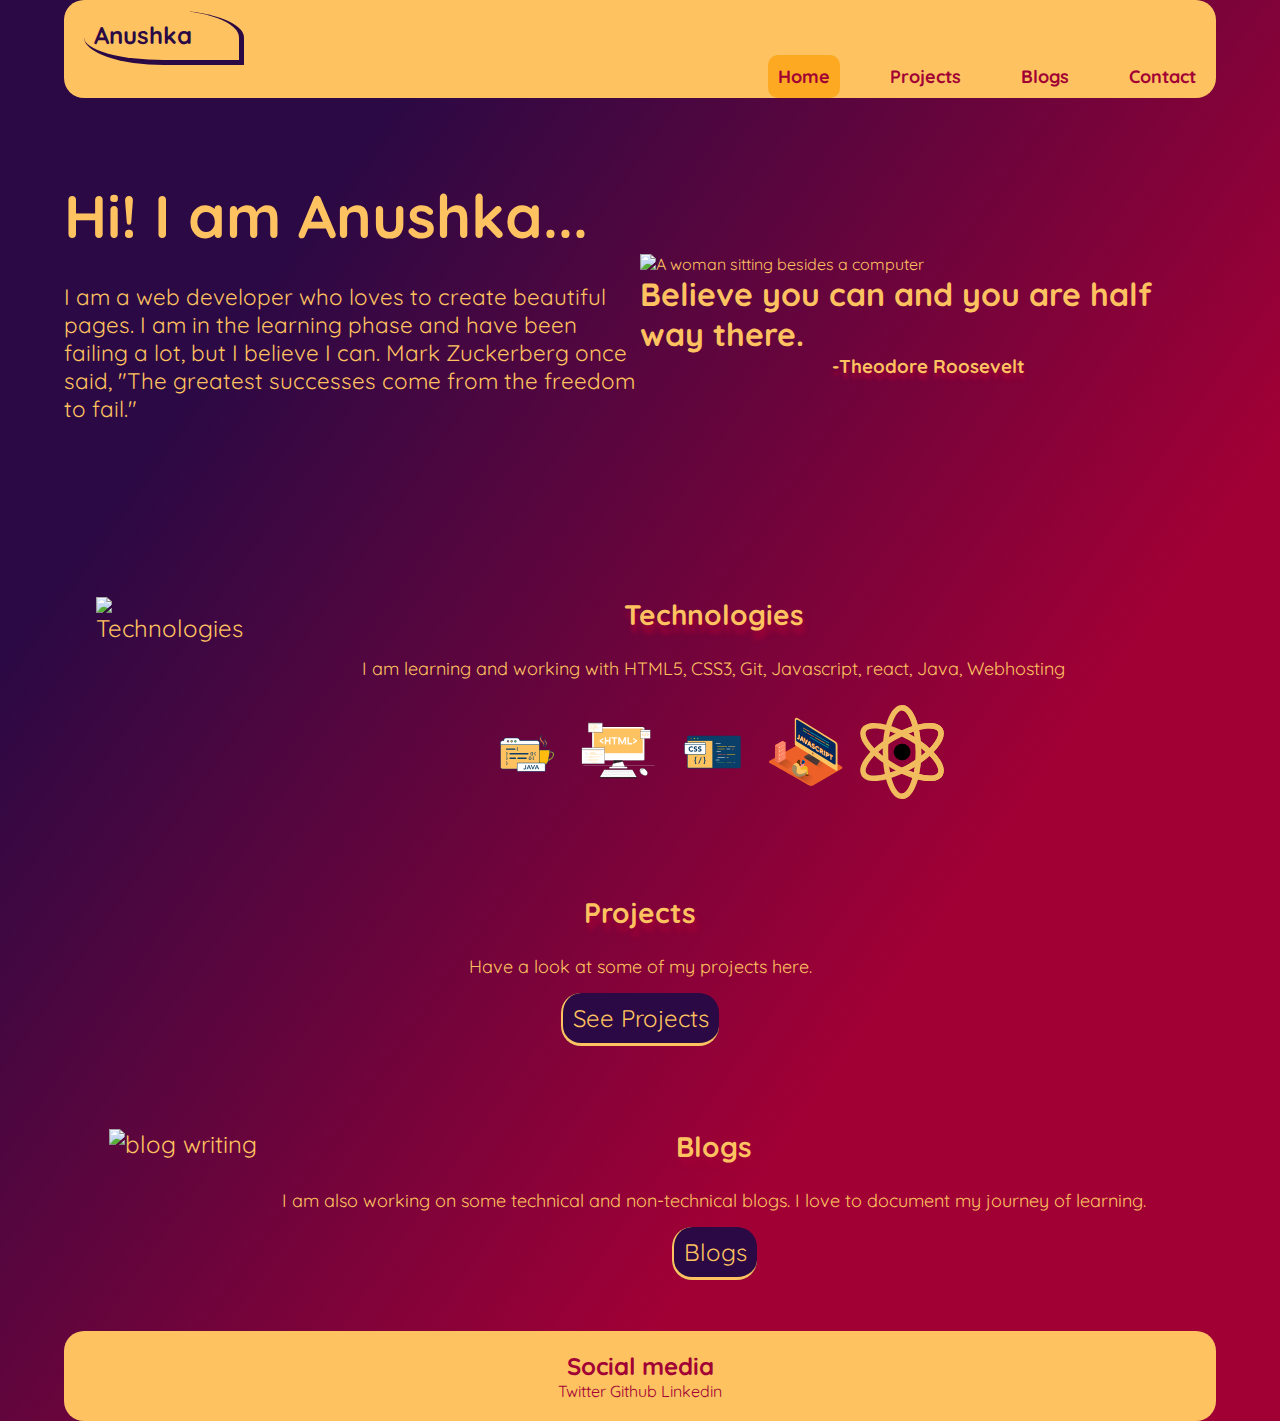
==== commit e06e694e: "some minor fixes" ====
--- a/index.html
+++ b/index.html
@@ -47,18 +47,17 @@
         <h3>Technologies</h3>
 
         <p>
-          I am familier with HTML5, CSS3, Git, Javascript, react, Java,
-          Webhosting
+          I am learning and working with HTML5, CSS3, Git, Javascript, react,
+          Java, Webhosting
         </p>
         <div class="tech_img">
-            <img src="svg/Java.svg" alt="" class="tech_svg" />
+          <img src="svg/Java.svg" alt="" class="tech_svg" />
 
-            <img src="svg/HTML.svg" alt="" class="tech_svg" />
-          <img src="svg/css.svg" alt=""class="tech_svg"  />
+          <img src="svg/HTML.svg" alt="" class="tech_svg" />
+          <img src="svg/css.svg" alt="" class="tech_svg" />
           <img src="svg/Javascript.svg" alt="" class="tech_svg" />
-          <img src="svg/react.svg" alt=""class="tech_svg"  />
+          <img src="svg/react.svg" alt="" class="tech_svg" />
           <img src="svg/github.svg" alt="" class="tech_svg" />
-
         </div>
       </div>
     </div>
--- a/portfolio.css
+++ b/portfolio.css
@@ -60,7 +60,8 @@
 }
 
 .navlink.active a{
-  border-bottom: solid var(--button) 2px;
+  background:#fda416d5;
+  border-radius: 10px;
 }
 
 .navlink a {
